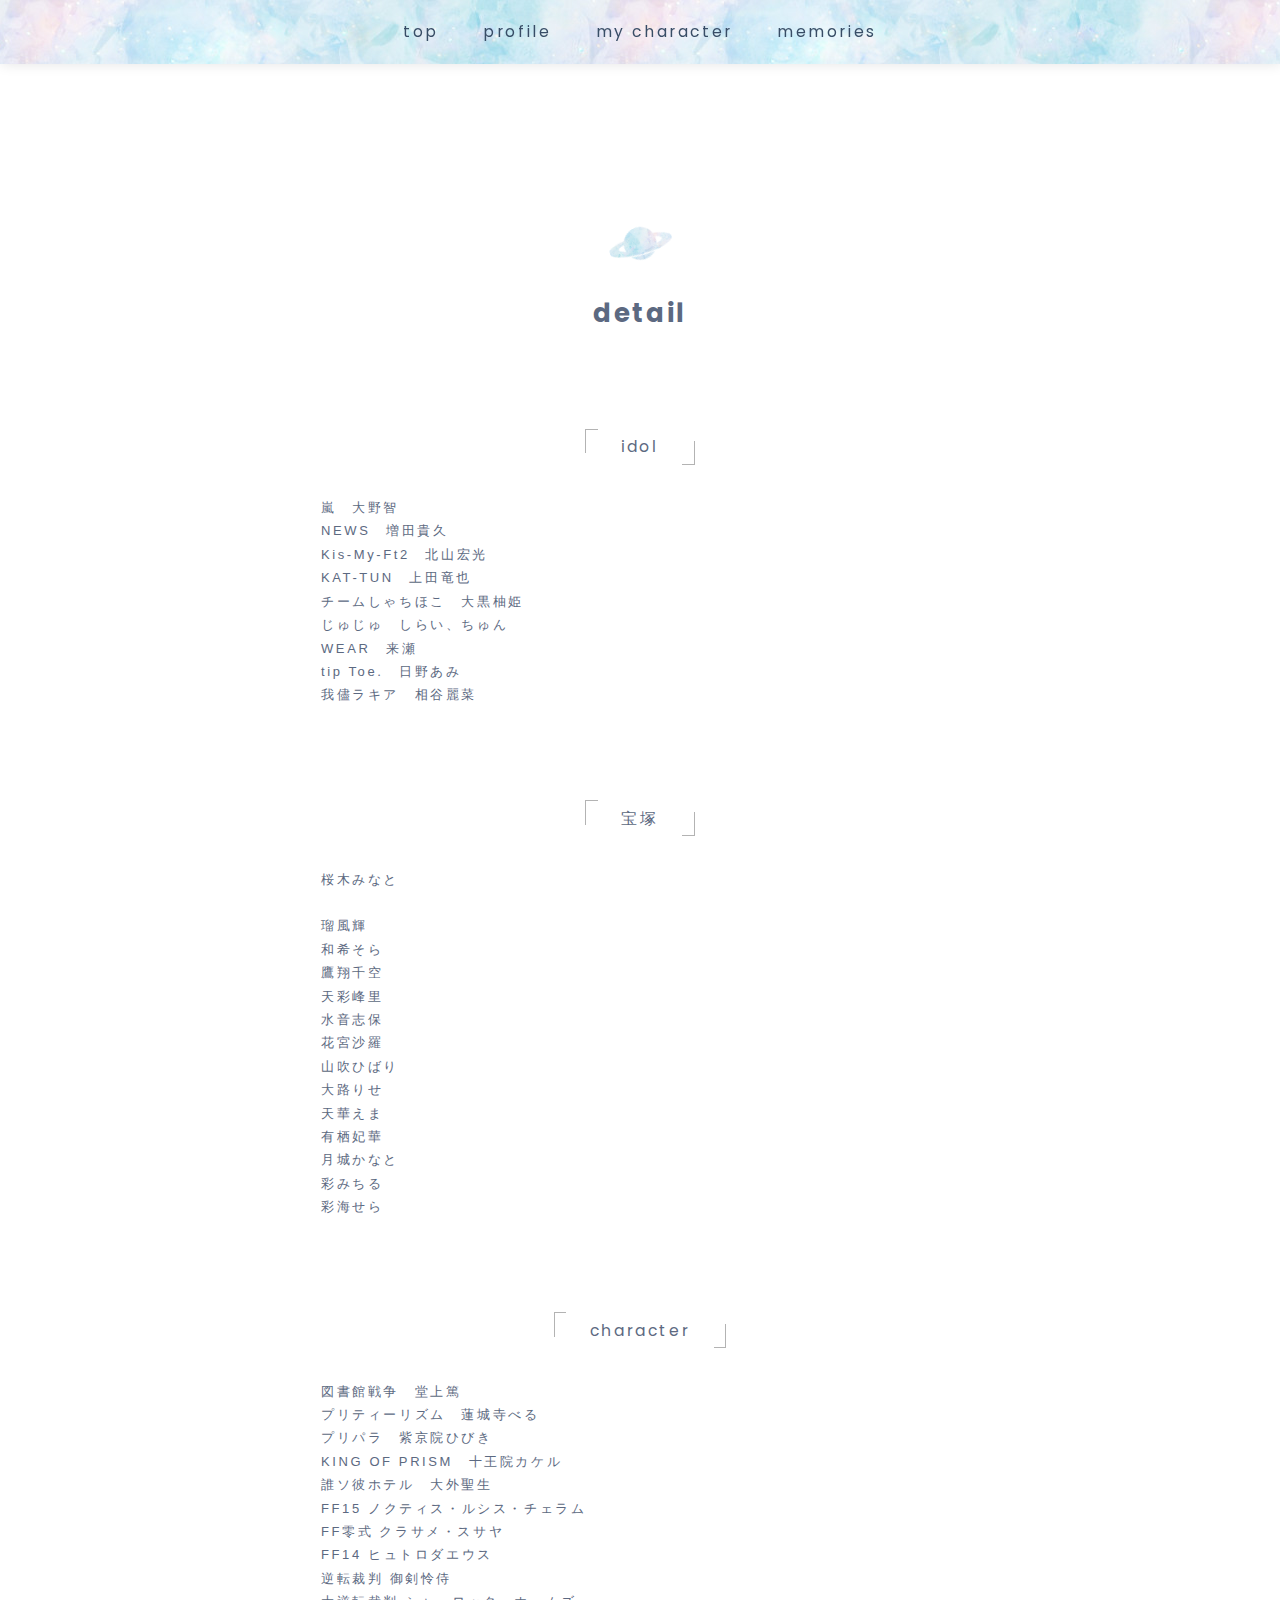
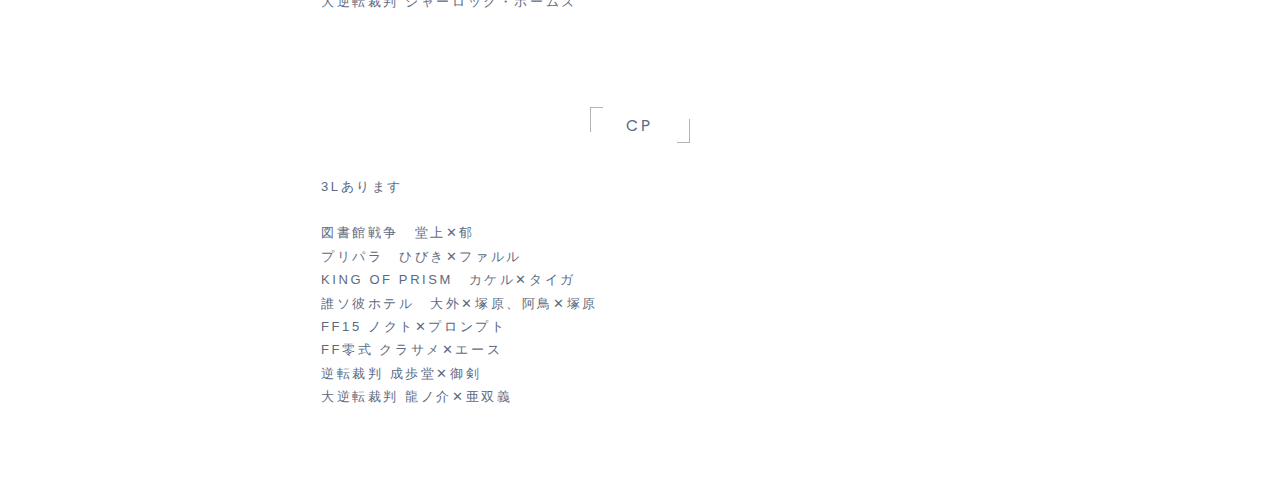
==== detail.html @ abfc3ea3 "new" ====
<!DOCTYPE html>
<html lang="ja">
<head>
    <META NAME="GOOGLEBOT" CONTENT="NOINDEX,NOFOLLOW,NOARCHIVE">
    <META NAME="ROBOTS" CONTENT="NOARCHIVE,NOINDEX,NOFOLLOW">
    <meta name="robots" content="noindex,nofollow,noarchive">
    <meta charset="UTF-8">
    <title>blue moon.</title>
    <meta name="viewport" content="width=device-width, initial-scale=1.0, maximum-scale=1.0, minimum-scale=1.0">
    <link rel="stylesheet" type="text/css" href="css/reset.css" media="screen">
    <link rel="stylesheet" type="text/css" href="css/design50.css" media="screen">
    <link rel="icon" type="image/png" href="img/favicon.png">
</head>
<body>
<nav class="mainNav">
    <ul>
        <li><a href="index.html">top</a></li>
        <li><a href="profile.html">profile</a></li>
        <li><a href="my_character.html">my character</a></li>
        <li><a href="memories.html">memories</a></li>
    </ul>
</nav>

<div class="wrap">

    <header class="mainHeader">
        <h1>detail</h1>
    </header>


    <div class="main-contents">
        <main>

            <h2>idol</h2>
            <p>嵐　大野智</p>
            <p>NEWS　増田貴久</p>
            <p>Kis-My-Ft2　北山宏光</p>
            <p>KAT-TUN　上田竜也</p>
            <p>チームしゃちほこ　大黒柚姫</p>
            <p>じゅじゅ　しらい、ちゅん</p>
            <p>WEAR　来瀬</p>
            <p>tip Toe.　日野あみ</p>
            <p>我儘ラキア　相谷麗菜</p>

            </br></br>
            <h2>宝塚</h2>
            <p>桜木みなと</p>
            </br>
            <p>瑠風輝</p>
            <p>和希そら</p>
            <p>鷹翔千空</p>
            <p>天彩峰里</p>
            <p>水音志保</p>
            <p>花宮沙羅</p>
            <p>山吹ひばり</p>
            <p>大路りせ</p>
            <p>天華えま</p>
            <p>有栖妃華</p>
            <p>月城かなと</p>
            <p>彩みちる</p>
            <p>彩海せら</p>

            </br></br>
            <h2>character</h2>
            <p>図書館戦争　堂上篤</p>
            <p>プリティーリズム　蓮城寺べる</p>
            <p>プリパラ　紫京院ひびき</p>
            <p>KING OF PRISM　十王院カケル</p>
            <p>誰ソ彼ホテル　大外聖生</p>
            <p>FF15 ノクティス・ルシス・チェラム</p>
            <p>FF零式 クラサメ・スサヤ</p>
            <p>FF14 ヒュトロダエウス</p>
            <p>逆転裁判 御剣怜侍</p>
            <p>大逆転裁判 シャーロック・ホームズ</p>
            </br></br>



            <h2>CP</h2>
            <p>3Lあります</p>
            </br>
            <p>図書館戦争　堂上✕郁</p>
            <p>プリパラ　ひびき✕ファルル</p>
            <p>KING OF PRISM　カケル✕タイガ</p>
            <p>誰ソ彼ホテル　大外✕塚原、阿鳥✕塚原</p>
            <p>FF15 ノクト✕プロンプト</p>
            <p>FF零式 クラサメ✕エース</p>
            <p>逆転裁判 成歩堂✕御剣</p>
            <p>大逆転裁判 龍ノ介✕亜双義</p>

        </main>
    </div>
</div>
</body>
</html>
---- css/design50.css ----
@charset "utf-8";
@import url('https://fonts.googleapis.com/css2?family=Poppins:ital,wght@0,100;0,200;0,300;0,400;1,100;1,200;1,300;1,400&display=swap');


/* 共通設定 */
html {
    background: transparent;
    font-size: 62.5%;
}
body {
    min-height: 100vh;
    background: #ffffff;
    color: #5c6981;
    font-size: 1.3rem;
    font-family: 'メイリオ', 'ヒラギノ角ゴ', sans-serif;
    letter-spacing: 0.2em;
    line-height: 180%;
}
a {
    text-decoration: none;
}
nav,h2,h3,h4 {
    font-family: 'Poppins', sans-serif;
    font-weight: normal;
}
h2 {
    display: flex;
     justify-content: center;
     align-items: center;
    margin: 3em .5em 2em;
    font-size: 1.2em;
    text-align: center;
}
h2::before,h2::after {
    content: '';
    display: inline-block;
    margin: 0 1em;
    width: .5em;
    height: 1em;
    font-size: 1.5em;
}
h2::before {
    margin-bottom: .5em;
    border-top: solid 1px #b3b3b3;
    border-left: solid 1px #b3b3b3;
}
h2::after {
    margin-top: .5em;
    border-right: solid 1px #b3b3b3;
    border-bottom: solid 1px #b3b3b3;
}
h3 {
    display: inline-block;
    padding: .2em 1em;
    margin: 1em;
    background: url('../img/4.jpg') #d4eef7;
    font-size: 1.2em;
}
h4 {
    display: inline-block;
    margin: 1em 2em;
    border-bottom: solid 3px #D0DDF2;
}
ul,ol,dl {
    list-style: none;
}
input[type],textarea,button,select {
    border: none;
    box-sizing: border-box;
    color: inherit;
    font-family: inherit;
    font-size: .9em;
    letter-spacing: .1em;
    line-height: inherit;
}
.bg {
    background: url('../img/4.jpg') center / cover #d4eef7;
}
em {
    background: #d7e5f5;
    color: #000000;
    font-style: normal;
}


/* 段落設定 */
p {
    padding: 0 2em;
}
section {
    margin: 10vh 0;
}
section[id] {
    scroll-margin-top: 15vh;
    scroll-snap-margin-top: 15vh;/* safari用 */
}


/* 余白、基本リンク色設定 */
.wrap {
    position: relative;
    padding: 10vh 3em 10vh;
    margin: 0 auto;
     width: 60vw;
     min-width: 700px;
     max-width: 1000px;
    box-sizing: border-box;
}
.space {
    margin: 5vh 2em;
}

main a {
    color: #55b7d9;
    transition: .3s;
}
.main-page a:hover {
    color: #6393a3;
}


/* メインページ（小説部分）設定 */

/* 長編リスト */
.longList {
    display: flex;
     flex-wrap: wrap;
     align-items: stretch;
     align-content: stretch;
}
.longList li {
    display: flex;
    margin: 2em 5% 2em 0;
    width: 30%;
    background: #aeb2b9;
    border-radius: 4px;
    box-shadow: 2px 2px 1rem #e4e4e4;
    overflow: hidden;
}
.longList li a {
    display: flex;
     flex-direction: column;
     justify-content: space-between;
    padding: 2em 0;
    width: 100%;
    height: auto;
    color: #5c6981;
}
.longList li:nth-of-type(3n) {
    margin: 2em 0;
}
.longInfo {
    padding: 1rem;
    font-size: .8em;
}
.longTitle {
    padding: .5em 1em;
    background: rgba(255, 255, 255, 0.7);
    text-align: center;
}

/* 長編画像設定 */
#box1 {
    background: url('../img/FF14_kaguya.jpg') center / cover #dbdfe7;
}

#box2 {
    background: url('../img/FF14_ui.jpg') center / cover #dbdfe7;
}

#box3 {
    background: url('../img/FF14_ria2.jpg') center / cover #dbdfe7;
}

#box4 {
    background: url('../img/liv_urara.jpg') center / cover #dbdfe7;
}

#box5 {
    background: url('../img/p_kaguya.jpg') center / cover #dbdfe7;
}

#box6 {
    background: url('../img/p_seira.jpg') center / cover #dbdfe7;
}

#box7 {
    background: url('../img/love.jpg') center / cover #dbdfe7;
}

#box8 {
    background: url('../img/doremi.jpg') center / cover #dbdfe7;
}

#box9 {
    background: url('../img/ruri.png') center / cover #dbdfe7;
}

#box10 {
    background: url('../img/era.png') center / cover #dbdfe7;
}

#box11 {
     background: url('../img/runa.png') center / cover #dbdfe7;
}

#box12 {
     background: url('../img/stella.png') center / cover #dbdfe7;
}

#box13 {
     background: url('../img/aki.png') center / cover #dbdfe7;
}

#box14 {
     background: url('../img/natsu.png') center / cover #dbdfe7;
}
#box15 {
     background: url('../img/love2.jpg') center / cover #dbdfe7;
}
/* ヘッダー */
.mainHeader {
    display: flex;
     flex-direction: column;
     justify-content: center;
     align-items: center;
    position: relative;
    margin: 15vh auto 10vh;
    font-family: 'Poppins', sans-serif;
}
.mainHeader::before {
    content: '';
    display: block;
}
.mainHeader::before {
    position: absolute;
     top: -6em;
     right: calc(50% - 2.5em);
    width: 5em;
    height: 5em;
    background: url('../img/4.jpg') left center / cover no-repeat #dbf5ff;
    border-radius: 50%;
    -webkit-mask: url('../img/icon.svg') center / contain no-repeat;
    mask: url('../img/icon.svg') center / contain no-repeat;
    transform: rotate(-30deg);
}
h1 {
    padding: .5em 1em;
    font-size: 2em;
}
.mainHeader > div {
    color: #aeb2b9;
    font-size: 1rem;
    letter-spacing: 0.1em;
}


/* ナビゲーション */
.mainNav {
    position: sticky;
     top: 0;
    padding: 2rem 0;
    width: 100%;
    background: url('../img/4.jpg') center / auto #dbf5ff;
    box-shadow: 1px 0 1em #e4e4e4;
    z-index: 4;
}
.mainNav ul {
    display: flex;
     justify-content: center;
    margin: 0 auto;
}
.mainNav li {
    margin: 0 .5em;
}
.mainNav li a {
    padding: .5em 1em;
    color: #384d66;
    font-size: 1.2em;
    transition: 0.3s ease-in-out;
}
.mainNav li a:hover {
    background: rgba(255, 255, 255, 0.5);
    color: #294257;
}


/* モバイル用CSS */
@media (max-width:800px) {
    body {
        font-size: 1.1rem;
    }
    h4 {
        margin: 1em;
    }
    p {
        padding: 0 1em;
    }
    section {
        margin: 3em 0;
    }
    .wrap {
        padding: 1em 0;
        margin: 10vh auto;
         width: 90%;
         max-width: 500px;
         min-width: 200px;
    }
    .space {
        margin: 2em 1em;
    }
    .longList {
        flex-direction: column;
        margin: 0 auto;
         width: 90%;
         max-width: 350px;
    }
    .longList li {
        margin: 1em 0;
        width: 100%;
        overflow: hidden;
    }
    .longList > li:nth-of-type(even) {
        margin: 2em 0;
    }
    .longList li a {
        padding: 2rem 0;
    }
    .longInfo {
        padding: 1rem 2em;
    }
    .shortList {
        columns: 1;
    }
    .wrap-text,.wrap-text + aside {
        width: 100%;
        min-width: 300px;
    }
    .wrap-text + aside {
        width: 70%;
    }
    .mailForm input[type="text"],.mailForm textarea {
        width: 80%;
        min-width: 200px;
    }
    .mainNav {
        padding: 1rem 0;
    }
    .mainNav li a {
        font-size: 1em;
    }
}


/* フッター（削除OK） */
footer {
    display: none;
    margin: 5vh auto;
    color: #c8cfdd;
    font-size: 1rem;
    text-align: center;
    background-image: url("img/moon.png");
}
footer a {
    color: #c1cce0;
}
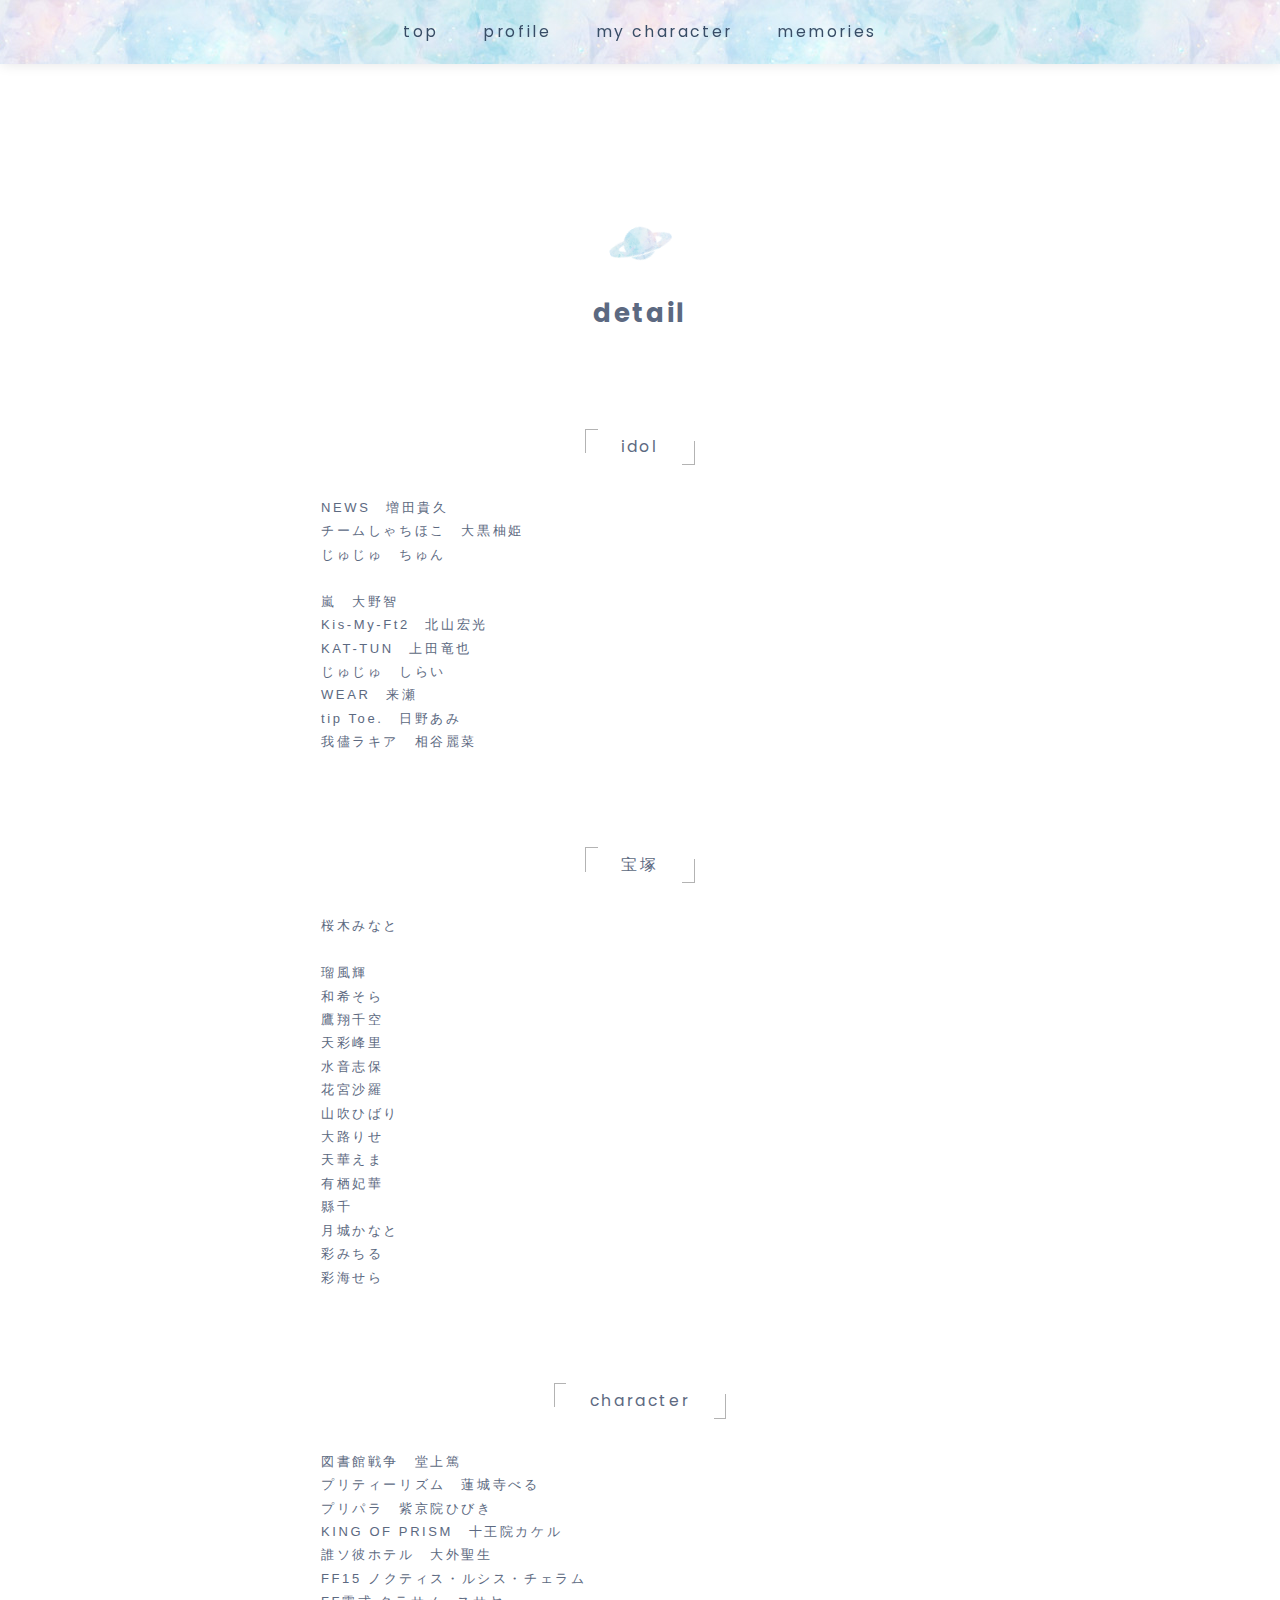
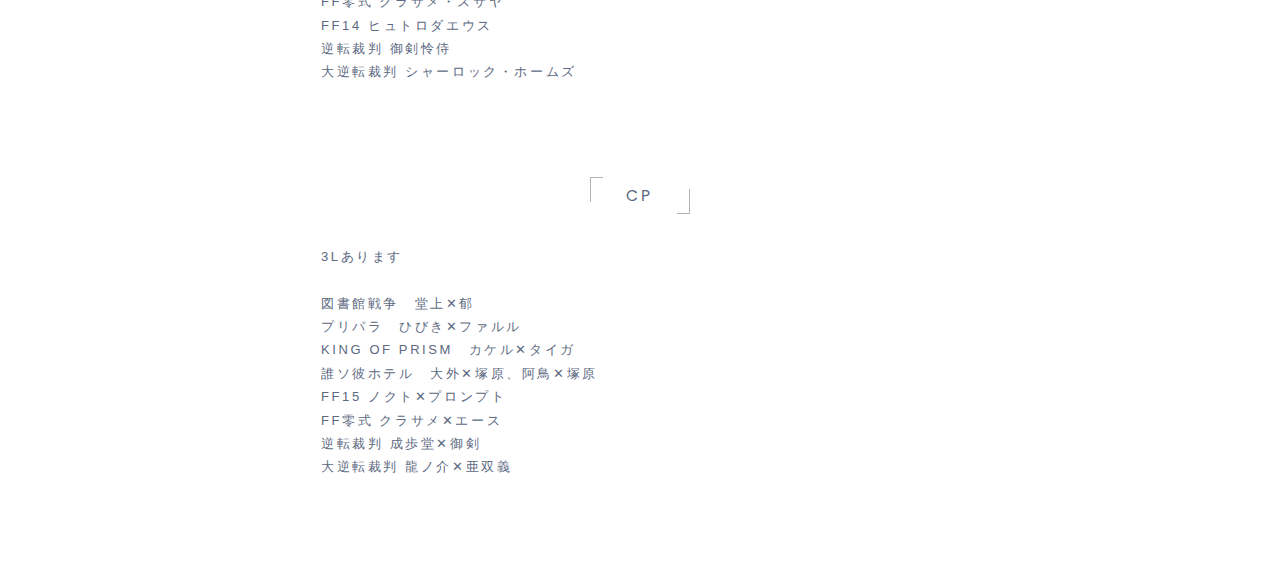
==== commit 5843df80: "new" ====
--- a/detail.html
+++ b/detail.html
@@ -32,12 +32,14 @@
         <main>
 
             <h2>idol</h2>
+            <p>NEWS　増田貴久</p>
+            <p>チームしゃちほこ　大黒柚姫</p>
+            <p>じゅじゅ　ちゅん</p>
+            </br>
             <p>嵐　大野智</p>
-            <p>NEWS　増田貴久</p>
             <p>Kis-My-Ft2　北山宏光</p>
             <p>KAT-TUN　上田竜也</p>
-            <p>チームしゃちほこ　大黒柚姫</p>
-            <p>じゅじゅ　しらい、ちゅん</p>
+            <p>じゅじゅ　しらい</p>
             <p>WEAR　来瀬</p>
             <p>tip Toe.　日野あみ</p>
             <p>我儘ラキア　相谷麗菜</p>
@@ -56,6 +58,7 @@
             <p>大路りせ</p>
             <p>天華えま</p>
             <p>有栖妃華</p>
+            <p>縣千</p>
             <p>月城かなと</p>
             <p>彩みちる</p>
             <p>彩海せら</p>
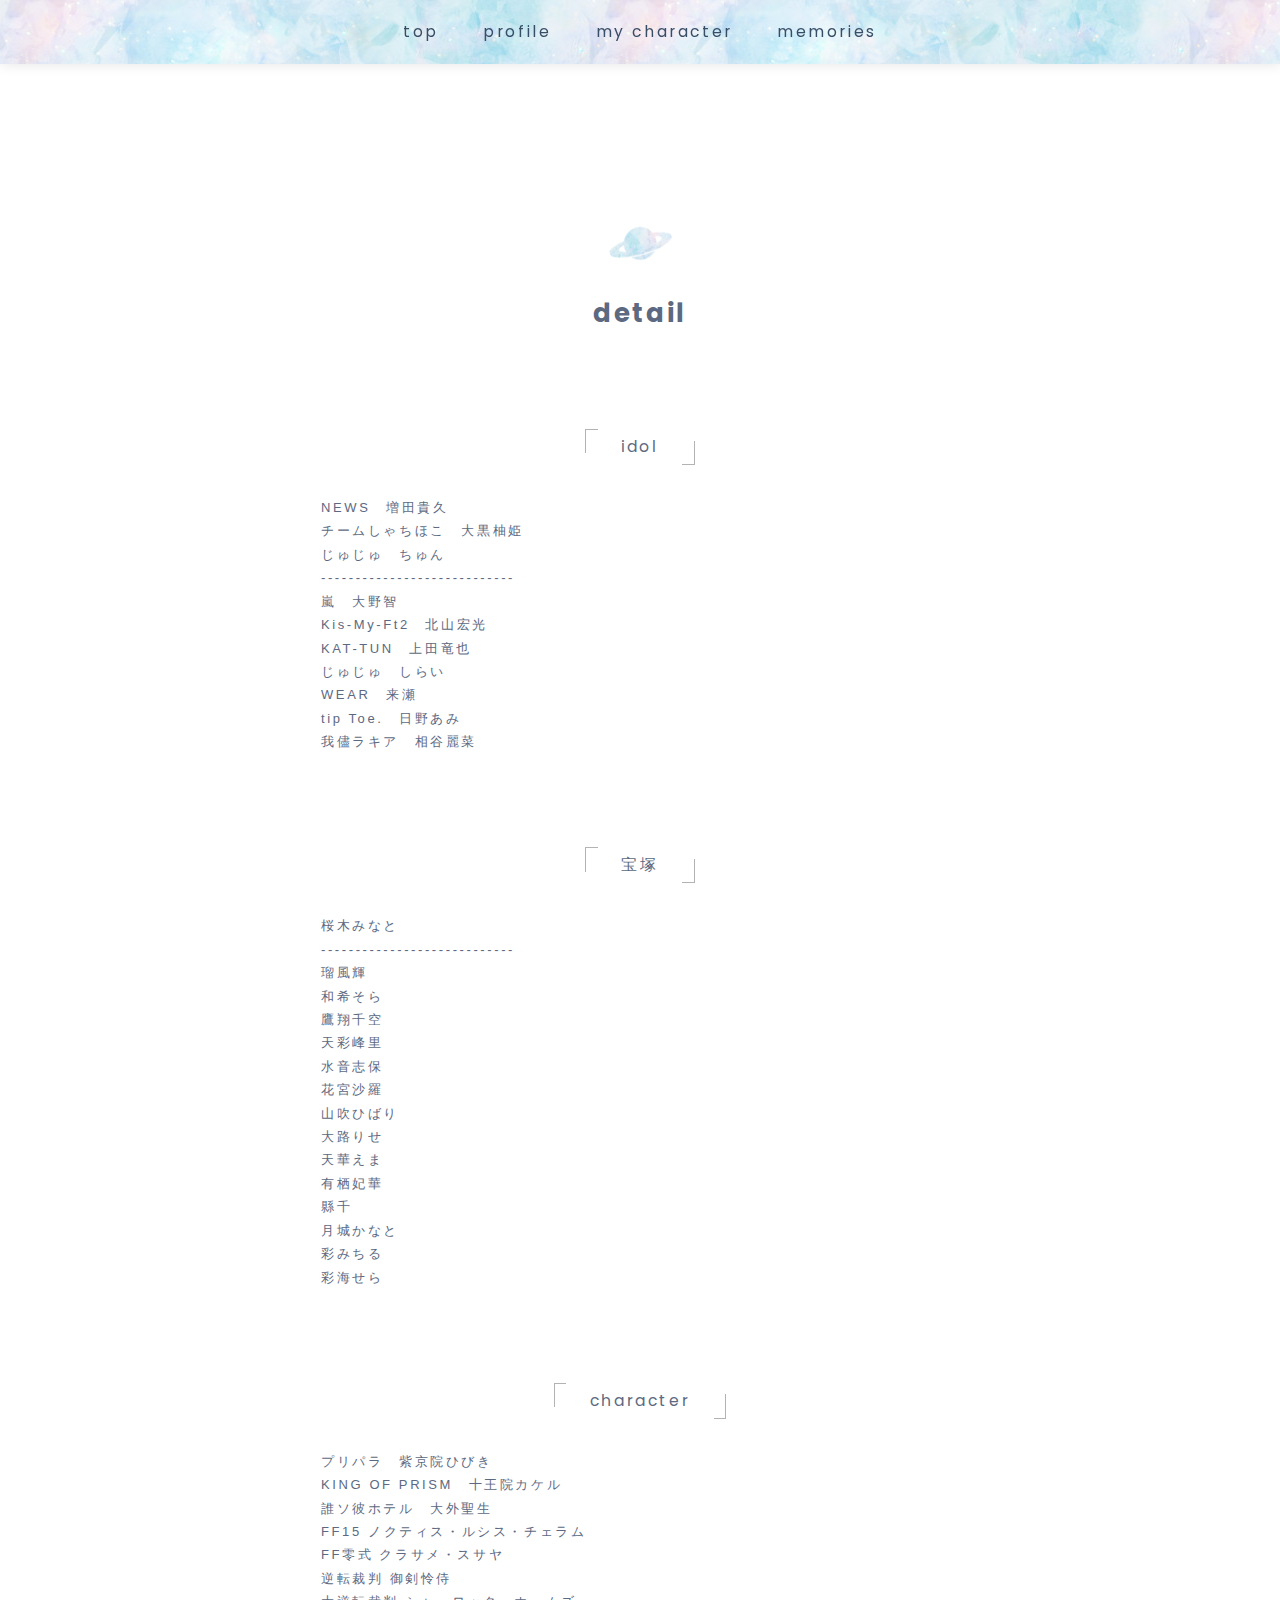
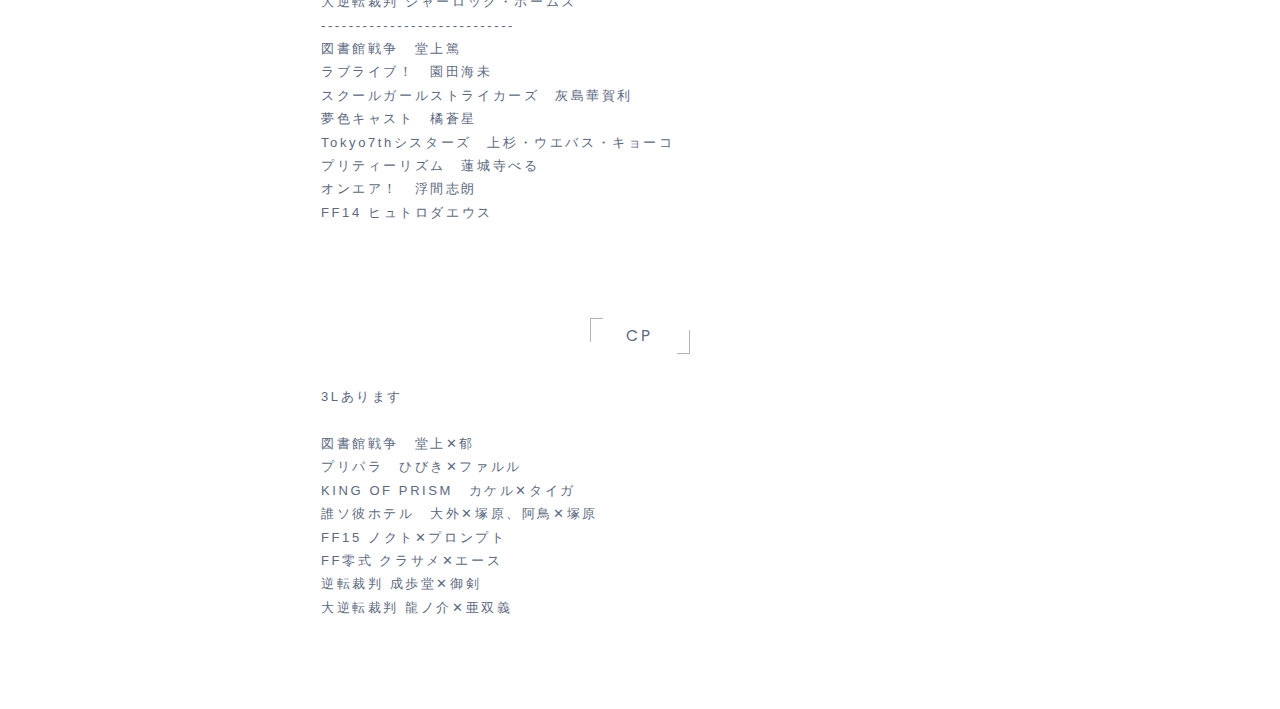
==== commit 2395f225: "update" ====
--- a/detail.html
+++ b/detail.html
@@ -35,7 +35,7 @@
             <p>NEWS　増田貴久</p>
             <p>チームしゃちほこ　大黒柚姫</p>
             <p>じゅじゅ　ちゅん</p>
-            </br>
+            <p>----------------------------</p>
             <p>嵐　大野智</p>
             <p>Kis-My-Ft2　北山宏光</p>
             <p>KAT-TUN　上田竜也</p>
@@ -47,7 +47,7 @@
             </br></br>
             <h2>宝塚</h2>
             <p>桜木みなと</p>
-            </br>
+            <p>----------------------------</p>
             <p>瑠風輝</p>
             <p>和希そら</p>
             <p>鷹翔千空</p>
@@ -65,16 +65,22 @@
 
             </br></br>
             <h2>character</h2>
-            <p>図書館戦争　堂上篤</p>
-            <p>プリティーリズム　蓮城寺べる</p>
             <p>プリパラ　紫京院ひびき</p>
             <p>KING OF PRISM　十王院カケル</p>
             <p>誰ソ彼ホテル　大外聖生</p>
             <p>FF15 ノクティス・ルシス・チェラム</p>
             <p>FF零式 クラサメ・スサヤ</p>
-            <p>FF14 ヒュトロダエウス</p>
             <p>逆転裁判 御剣怜侍</p>
             <p>大逆転裁判 シャーロック・ホームズ</p>
+            <p>----------------------------</p>
+            <p>図書館戦争　堂上篤</p>
+            <p>ラブライブ！　園田海未</p>
+            <p>スクールガールストライカーズ　灰島華賀利</p>
+            <p>夢色キャスト　橘蒼星</p>
+            <p>Tokyo7thシスターズ　上杉・ウエバス・キョーコ</p>
+            <p>プリティーリズム　蓮城寺べる</p>
+            <p>オンエア！　浮間志朗</p>
+            <p>FF14 ヒュトロダエウス</p>
             </br></br>
 
 
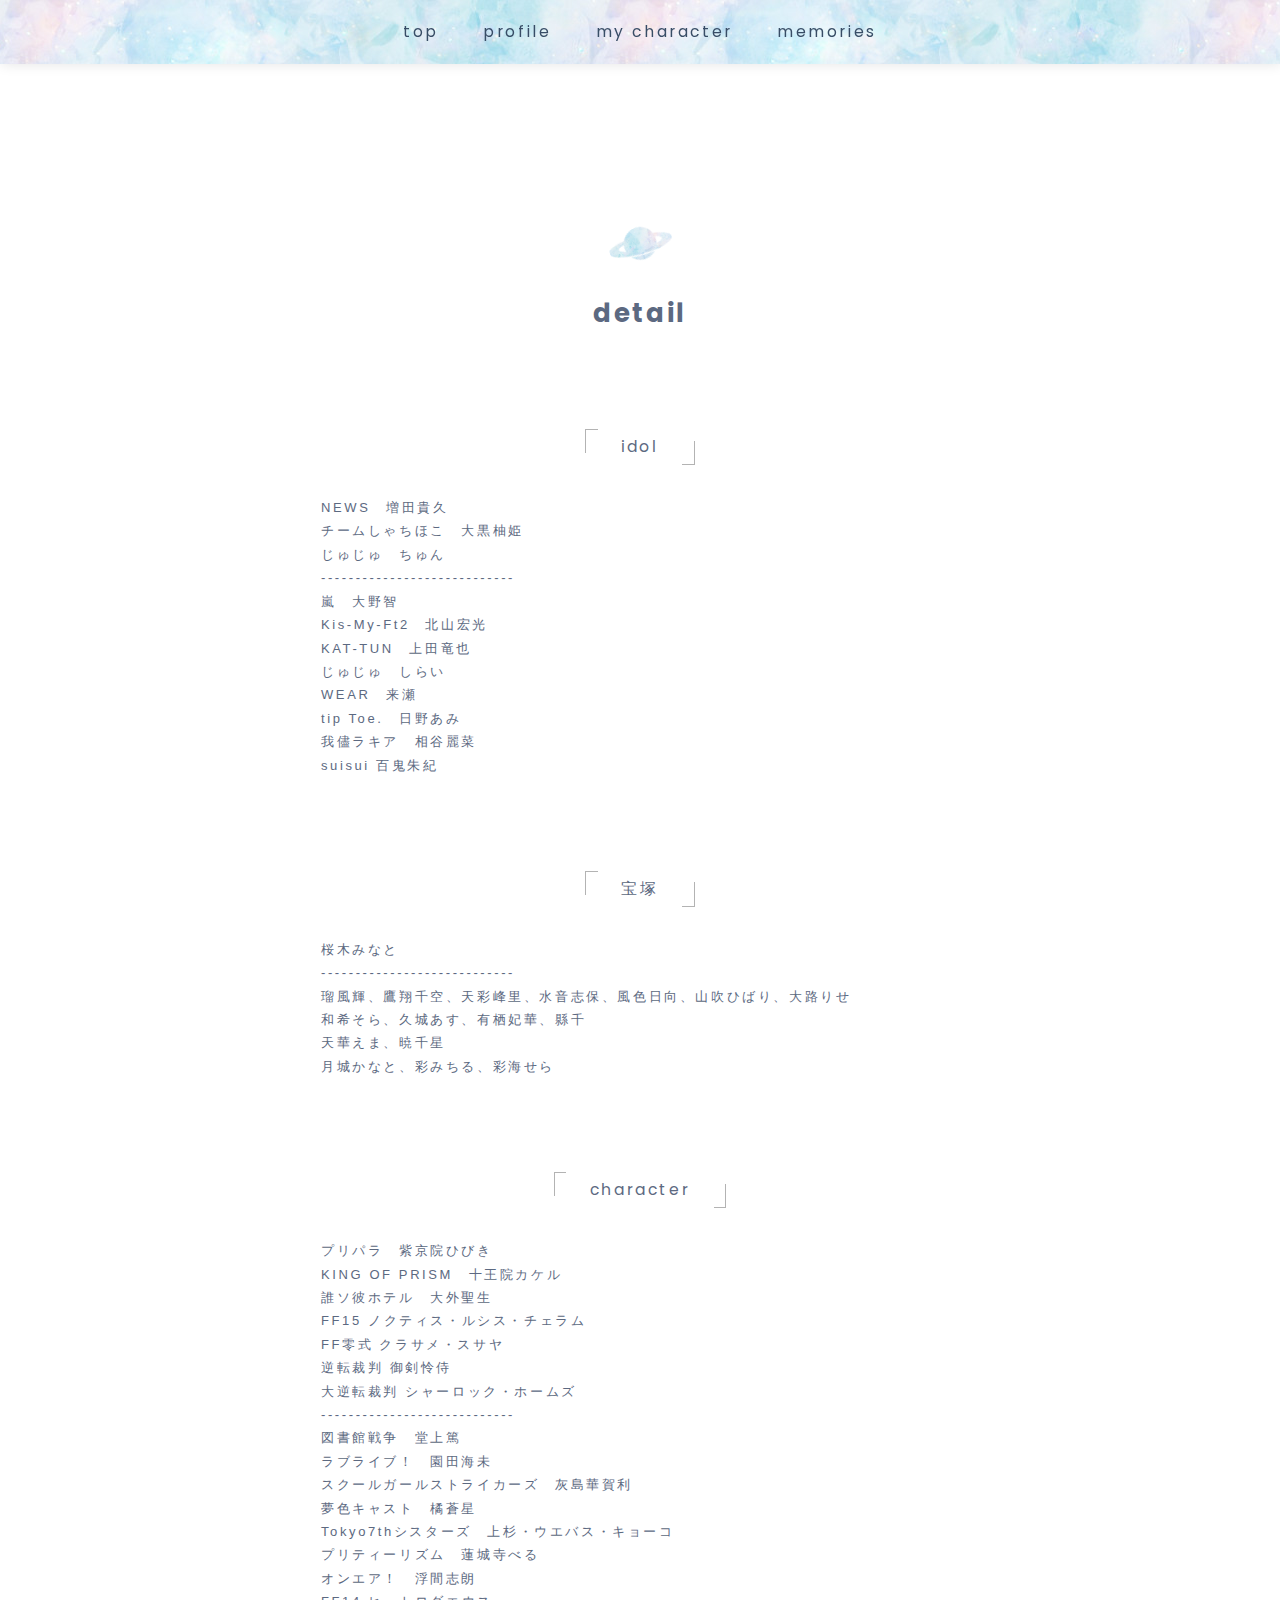
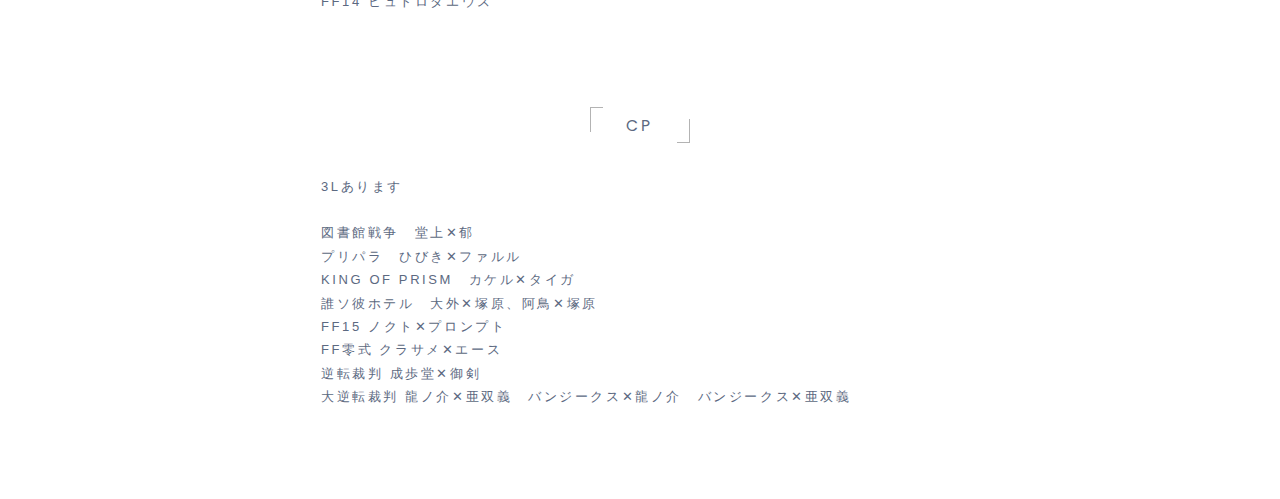
==== commit 31f6b212: "update" ====
--- a/detail.html
+++ b/detail.html
@@ -43,25 +43,16 @@
             <p>WEAR　来瀬</p>
             <p>tip Toe.　日野あみ</p>
             <p>我儘ラキア　相谷麗菜</p>
+            <p>suisui 百鬼朱紀</p>
 
             </br></br>
             <h2>宝塚</h2>
             <p>桜木みなと</p>
             <p>----------------------------</p>
-            <p>瑠風輝</p>
-            <p>和希そら</p>
-            <p>鷹翔千空</p>
-            <p>天彩峰里</p>
-            <p>水音志保</p>
-            <p>花宮沙羅</p>
-            <p>山吹ひばり</p>
-            <p>大路りせ</p>
-            <p>天華えま</p>
-            <p>有栖妃華</p>
-            <p>縣千</p>
-            <p>月城かなと</p>
-            <p>彩みちる</p>
-            <p>彩海せら</p>
+            <p>瑠風輝、鷹翔千空、天彩峰里、水音志保、風色日向、山吹ひばり、大路りせ</p>
+            <p>和希そら、久城あす、有栖妃華、縣千</p>
+            <p>天華えま、暁千星</p>
+            <p>月城かなと、彩みちる、彩海せら</p>
 
             </br></br>
             <h2>character</h2>
@@ -95,7 +86,7 @@
             <p>FF15 ノクト✕プロンプト</p>
             <p>FF零式 クラサメ✕エース</p>
             <p>逆転裁判 成歩堂✕御剣</p>
-            <p>大逆転裁判 龍ノ介✕亜双義</p>
+            <p>大逆転裁判 龍ノ介✕亜双義　バンジークス✕龍ノ介　バンジークス✕亜双義</p>
 
         </main>
     </div>
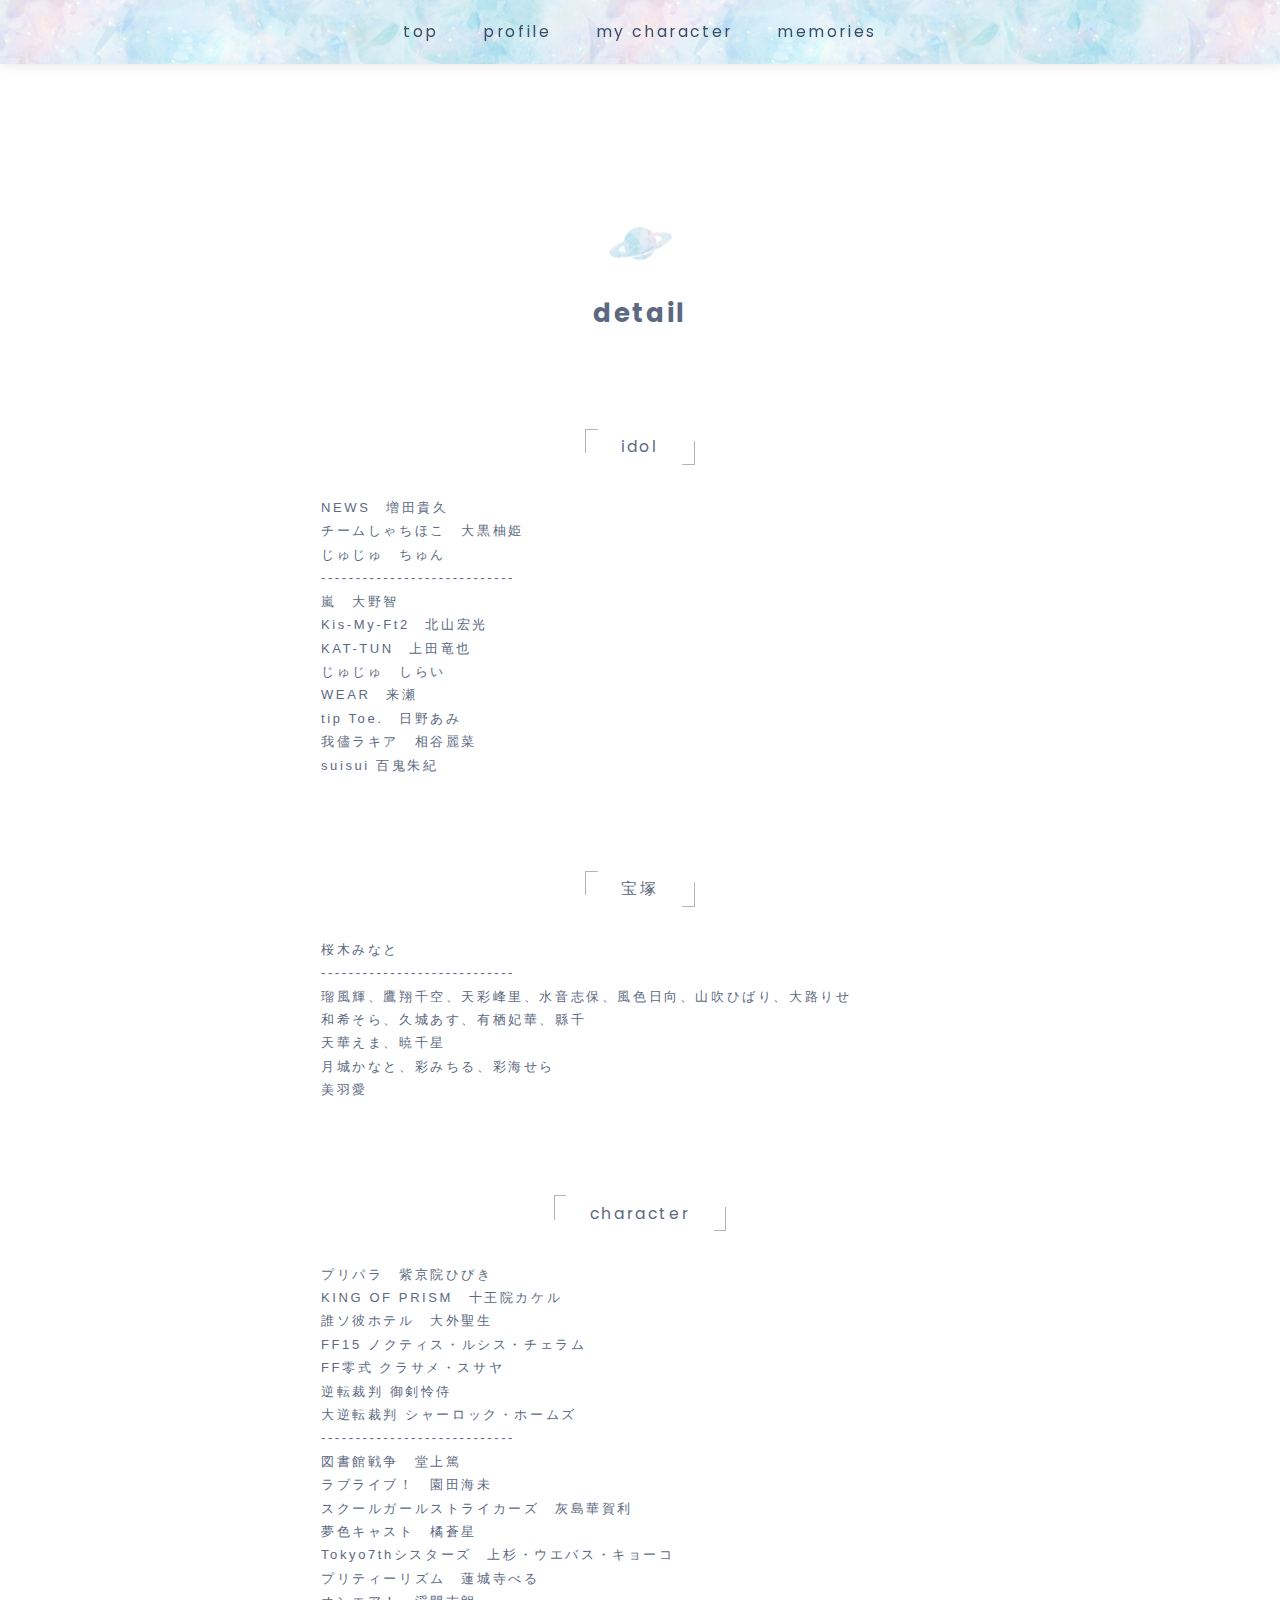
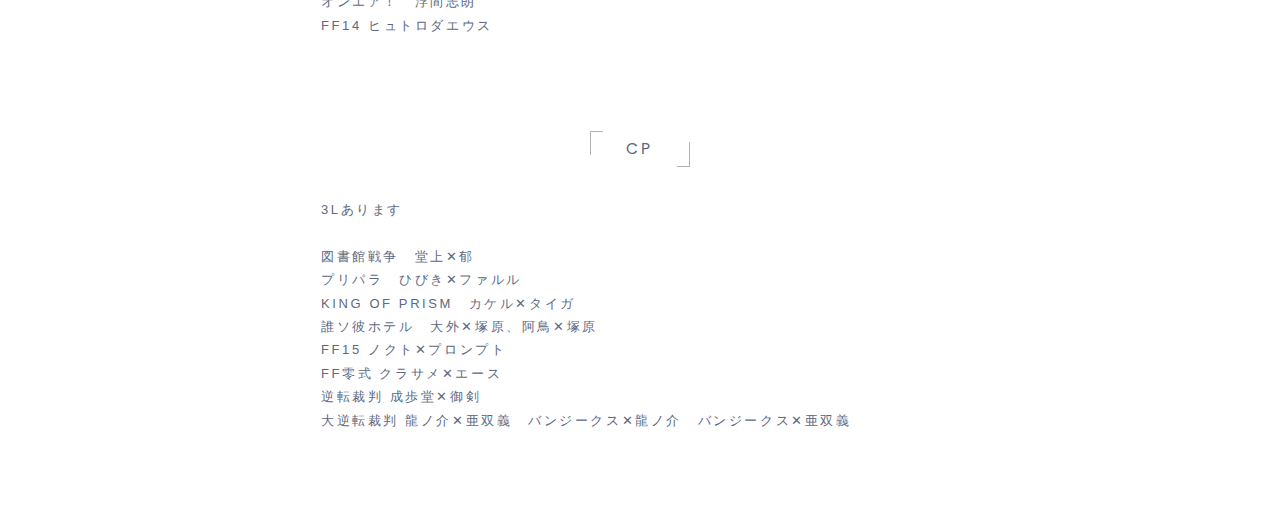
==== commit be6bc21b: "update" ====
--- a/detail.html
+++ b/detail.html
@@ -53,6 +53,7 @@
             <p>和希そら、久城あす、有栖妃華、縣千</p>
             <p>天華えま、暁千星</p>
             <p>月城かなと、彩みちる、彩海せら</p>
+            <p>美羽愛</p>
 
             </br></br>
             <h2>character</h2>
